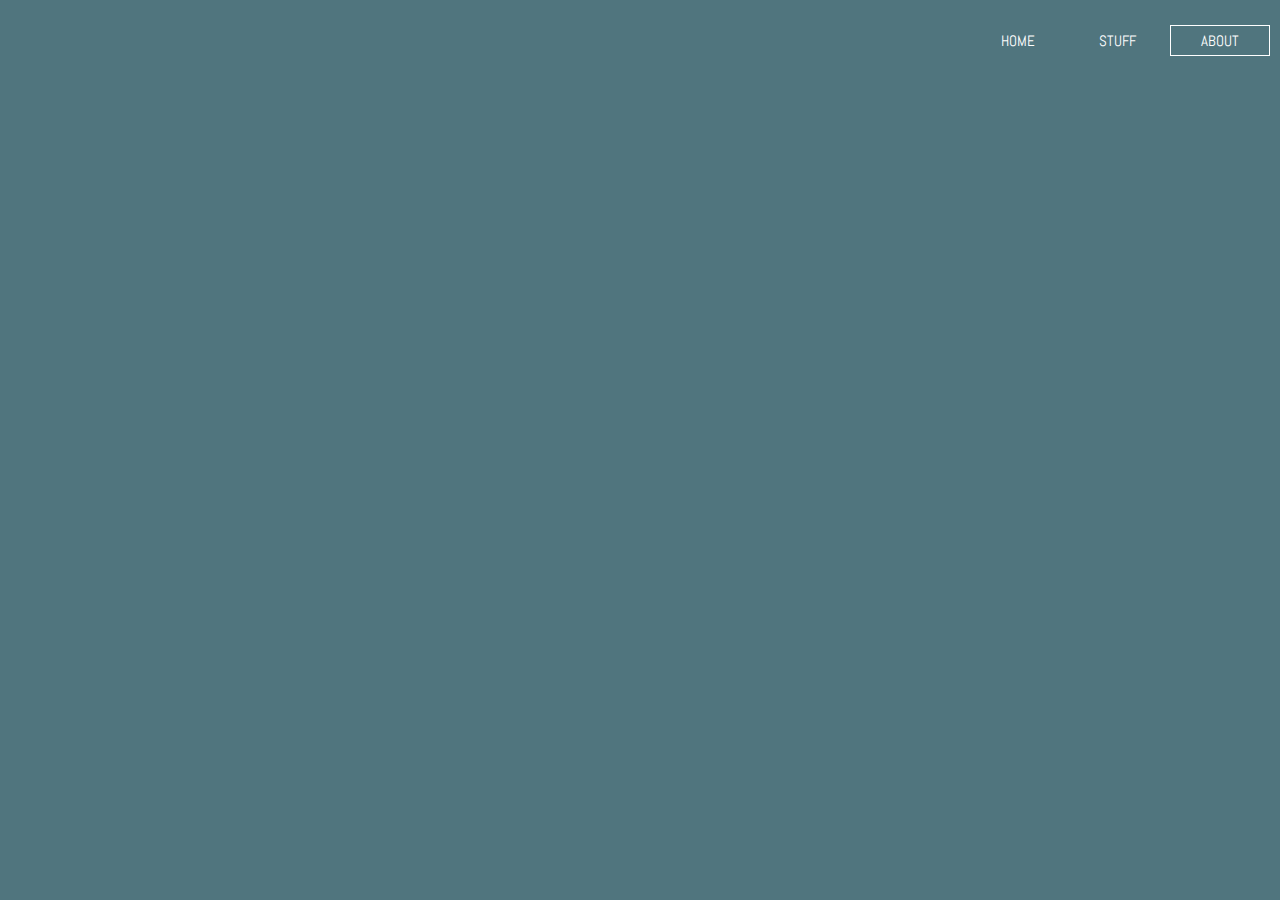
==== about.html @ f71a79ad "Added other pages" ====
<html>
	<head>
		<meta charset="utf-8">
		<meta name="viewport" content="width=device-width">
		<title>Isaac's Website | About</title>
		<link href='https://fonts.googleapis.com/css?family=Abel' rel='stylesheet'>
		<link rel="stylesheet" href="style.css">
	</head>

	<body class="about">
		<header>
			<div class = "row">
				<ul class = "main-nav">
					<li><a href = "index.html"> HOME </a></li>
					<li><a href = "stuff.html"> STUFF </a></li>
					<li class = "active"><a href = "about.html"> ABOUT </a></li>
				</ul>
			</div>
		</header>
	</body>

</html>
---- style.css ----
*{
    margin: 0;
    padding: 0;
}

header {
  height: 20px;
}

.main-nav {
    float: right;
    list-style: none;
    margin-top: 30px;
    margin-right: 10px;
}

.main-nav li {
    display: inline-block;
}

.main-nav li a {
    color: white;
    text-decoration: none;
    padding: 5px 30px;
    font-family: "Abel", sans-serif;
    font-size: 15px;
}

.main-nav .active a {
    border: 1px solid white;
}

.main-nav li a:hover {
    border: 1px solid white;
}

body {
  font-family: "Abel";
}

body.home {
  background-image: url(background.jpg);
  height: 100vh;
  background-size: cover;
  background-position: center;  
}

body.about {
  background-color: #50757e;  
}

body.stuff {
  background-color: #50757e;  
}

.row {
  margin: auto;
}

.title {
  margin-top: 60px;
  position: absolute;
  width: 100vw;
}

h1 {
  color: white;
  text-transform: uppercase;
  font-size: 70px;
  text-align: center;
  margin-top: 225px;
}

.button {
  margin-top: 20px;
  text-align: center;
}

.btn {
  border: 1px solid white;
  padding: 10px 30px;
  color: white;
  text-decoration: none;
  margin-right: 5px;
  font-size: 13px;
  text-transform: uppercase;
}

.btn-one {
  font-family: "Abel";
  text-align: center
}

.btn-one:hover {
  background-color: #50757e;
  transition: all 0.5s ease-in;
}

.btn-two {
  font-family: "Abel";
  text-align: center
}

.btn-two:hover {
  background-color: #50757e;
  transition: all 0.5s ease-in;
}
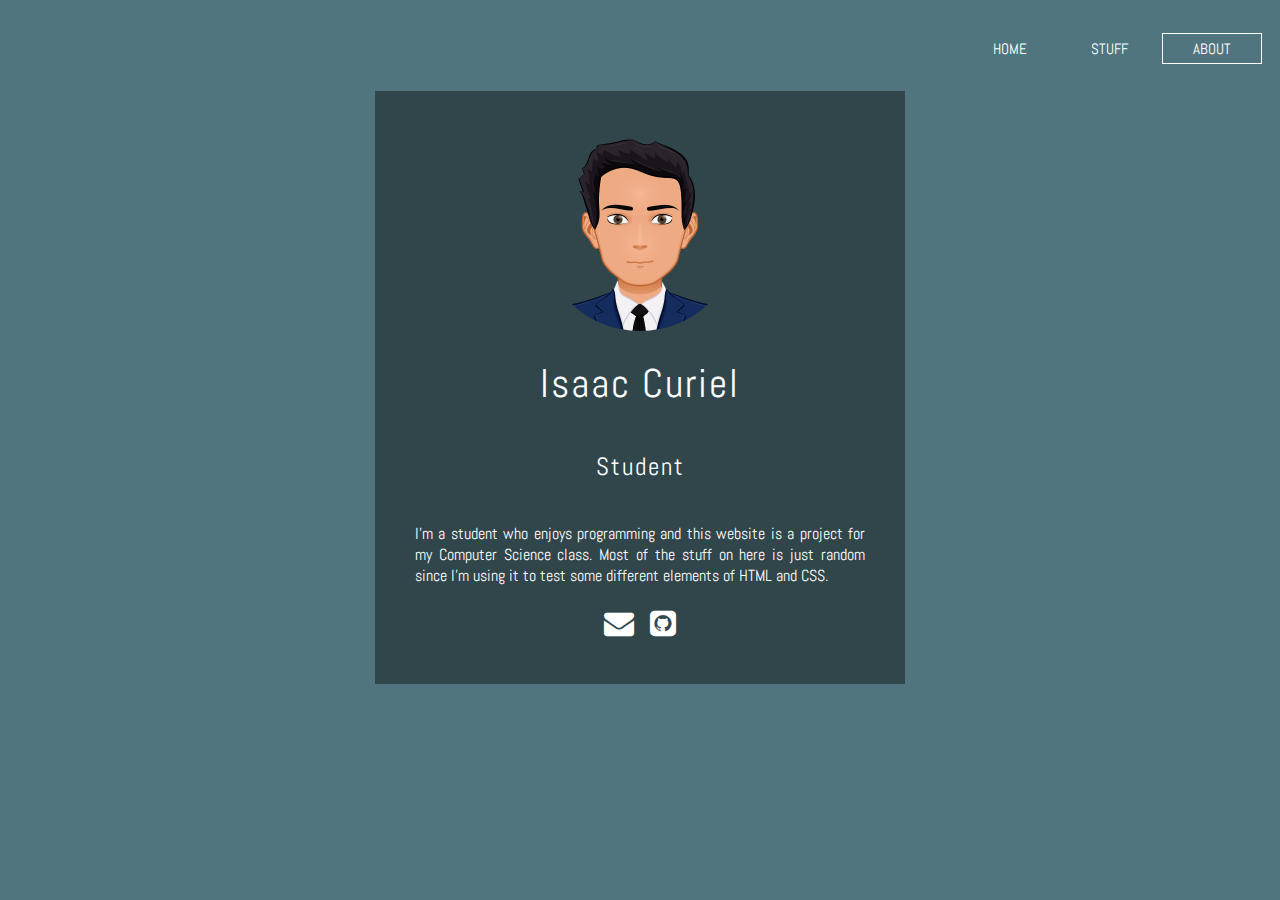
==== commit 762ff4e9: "Added about page" ====
--- a/about.html
+++ b/about.html
@@ -5,6 +5,7 @@
 		<title>Isaac's Website | About</title>
 		<link href='https://fonts.googleapis.com/css?family=Abel' rel='stylesheet'>
 		<link rel="stylesheet" href="style.css">
+		<link rel="stylesheet" href="./font-awesome-4.7.0/font-awesome-4.7.0/css/font-awesome.min.css">
 	</head>
 
 	<body class="about">
@@ -17,6 +18,16 @@
 				</ul>
 			</div>
 		</header>
+		<div class="box">
+			<img src="myAvatar.png" alt="" class="box-img">
+			<h1>Isaac Curiel</h1>
+			<h5>Student</h5>
+			<p>I'm a student who enjoys programming and this website is a project for my Computer Science class. Most of the stuff on here is just random since I'm using it to test some different elements of HTML and CSS.</p>
+			<ul>
+				<li><a href="#"><i class="fa fa-envelope" aria-hidden="true"></i></a></li>
+				<li><a href="https://github.com/Curiel-Isaac42/curiel-isaac42.github.io"><i class="fa fa-github-square" aria-hidden="true"></i></a></li>
+			</ul>
+		</div>
 	</body>
 
 </html>
--- a/style.css
+++ b/style.css
@@ -1,37 +1,33 @@
-*{
-    margin: 0;
-    padding: 0;
-}
-
+/* Home page */
 header {
   height: 20px;
 }
 
 .main-nav {
-    float: right;
-    list-style: none;
-    margin-top: 30px;
-    margin-right: 10px;
+  float: right;
+  list-style: none;
+  margin-top: 30px;
+  margin-right: 10px;
 }
 
 .main-nav li {
-    display: inline-block;
+  display: inline-block;
 }
 
 .main-nav li a {
-    color: white;
-    text-decoration: none;
-    padding: 5px 30px;
-    font-family: "Abel", sans-serif;
-    font-size: 15px;
+  color: white;
+  text-decoration: none;
+  padding: 5px 30px;
+  font-family: "Abel", sans-serif;
+  font-size: 15px;
 }
 
 .main-nav .active a {
-    border: 1px solid white;
+  border: 1px solid white;
 }
 
 .main-nav li a:hover {
-    border: 1px solid white;
+  border: 1px solid white;
 }
 
 body {
@@ -45,14 +41,6 @@
   background-position: center;  
 }
 
-body.about {
-  background-color: #50757e;  
-}
-
-body.stuff {
-  background-color: #50757e;  
-}
-
 .row {
   margin: auto;
 }
@@ -63,12 +51,12 @@
   width: 100vw;
 }
 
-h1 {
+.title h1{
   color: white;
   text-transform: uppercase;
   font-size: 70px;
   text-align: center;
-  margin-top: 225px;
+  margin-top: 260px;
 }
 
 .button {
@@ -105,3 +93,72 @@
   background-color: #50757e;
   transition: all 0.5s ease-in;
 }
+
+/* Stuff page */
+
+body.stuff {
+  background-color: #50757e;  
+}
+
+
+/* Style for the about page */
+
+body.about {
+  margin-bottom: 0;
+  padding: 0;
+  background-color: #50757e;  
+}
+
+.box{
+  width: 450px;
+  background: rgba(0, 0, 0, 0.4);
+  padding: 40px;
+  text-align: center;
+  margin: auto;
+  margin-top: 5%;
+  color: white;
+}
+
+.box-img{
+  border-radius: 50%;
+  width: 200px;
+  height: 200px;
+}
+
+.box h1{
+  font-size: 40px;
+  letter-spacing: 2px;
+  font-weight: 100;
+}
+
+.box h5{
+  font-size: 25px;
+  letter-spacing: 2px;
+  font-weight: 100;
+}
+
+.box p{
+  text-align: justify;
+}
+
+.box ul{
+  margin: 0;
+  padding: 0;
+}
+
+.box li{
+  display: inline-block;
+  margin: 6px;
+  list-style: none;
+}
+
+.box li a{
+  color: white;
+  text-decoration: none;
+  font-size: 30px;
+  transition: all ease-in-out 250ms;
+}
+
+.box li a:hover{
+  color: #b9b9b9;
+}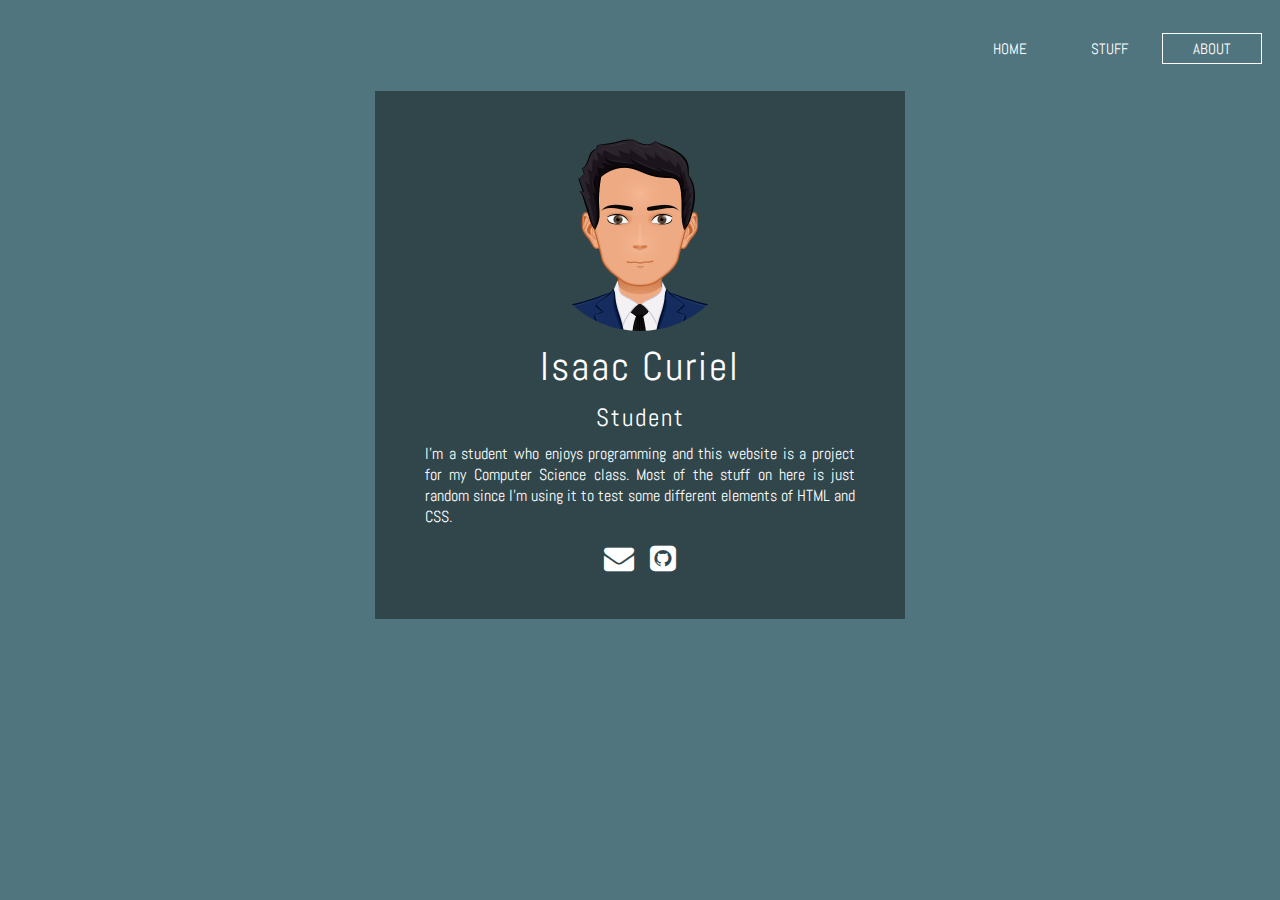
==== commit b2ac9b98: "Trying out responsive" ====
--- a/about.html
+++ b/about.html
@@ -1,7 +1,7 @@
 <html>
 	<head>
 		<meta charset="utf-8">
-		<meta name="viewport" content="width=device-width">
+		<meta name="viewport" content="width=device-width, initial-scale=1.0">
 		<title>Isaac's Website | About</title>
 		<link href='https://fonts.googleapis.com/css?family=Abel' rel='stylesheet'>
 		<link rel="stylesheet" href="style.css">
@@ -19,7 +19,7 @@
 			</div>
 		</header>
 		<div class="box">
-			<img src="myAvatar.png" alt="" class="box-img">
+			<img src="./images/myAvatar.png" alt="" class="box-img">
 			<h1>Isaac Curiel</h1>
 			<h5>Student</h5>
 			<p>I'm a student who enjoys programming and this website is a project for my Computer Science class. Most of the stuff on here is just random since I'm using it to test some different elements of HTML and CSS.</p>
--- a/style.css
+++ b/style.css
@@ -35,10 +35,11 @@
 }
 
 body.home {
-  background-image: url(background.jpg);
+  background-image: url(./images/background.jpg);
   height: 100vh;
   background-size: cover;
   background-position: center;  
+  margin: auto;
 }
 
 .row {
@@ -48,7 +49,7 @@
 .title {
   margin-top: 60px;
   position: absolute;
-  width: 100vw;
+  width: 100%;
 }
 
 .title h1{
@@ -129,16 +130,19 @@
   font-size: 40px;
   letter-spacing: 2px;
   font-weight: 100;
+  margin: 10px;
 }
 
 .box h5{
   font-size: 25px;
   letter-spacing: 2px;
   font-weight: 100;
+  margin: 5px;
 }
 
 .box p{
   text-align: justify;
+  margin: 10px;
 }
 
 .box ul{
@@ -161,4 +165,25 @@
 
 .box li a:hover{
   color: #b9b9b9;
-}+}
+
+/*Responsive styling*/
+
+@media (max-width:800px) {
+  .main-nav {
+    float: none;
+    list-style: none;
+    margin-top: 30px;
+    margin-right: 10px;
+  }
+  
+  .main-nav li {
+    display: inline-block;
+  }
+  
+  .title h1{
+    font-size: 50px;
+    margin-top: 120px;
+  }
+  
+}
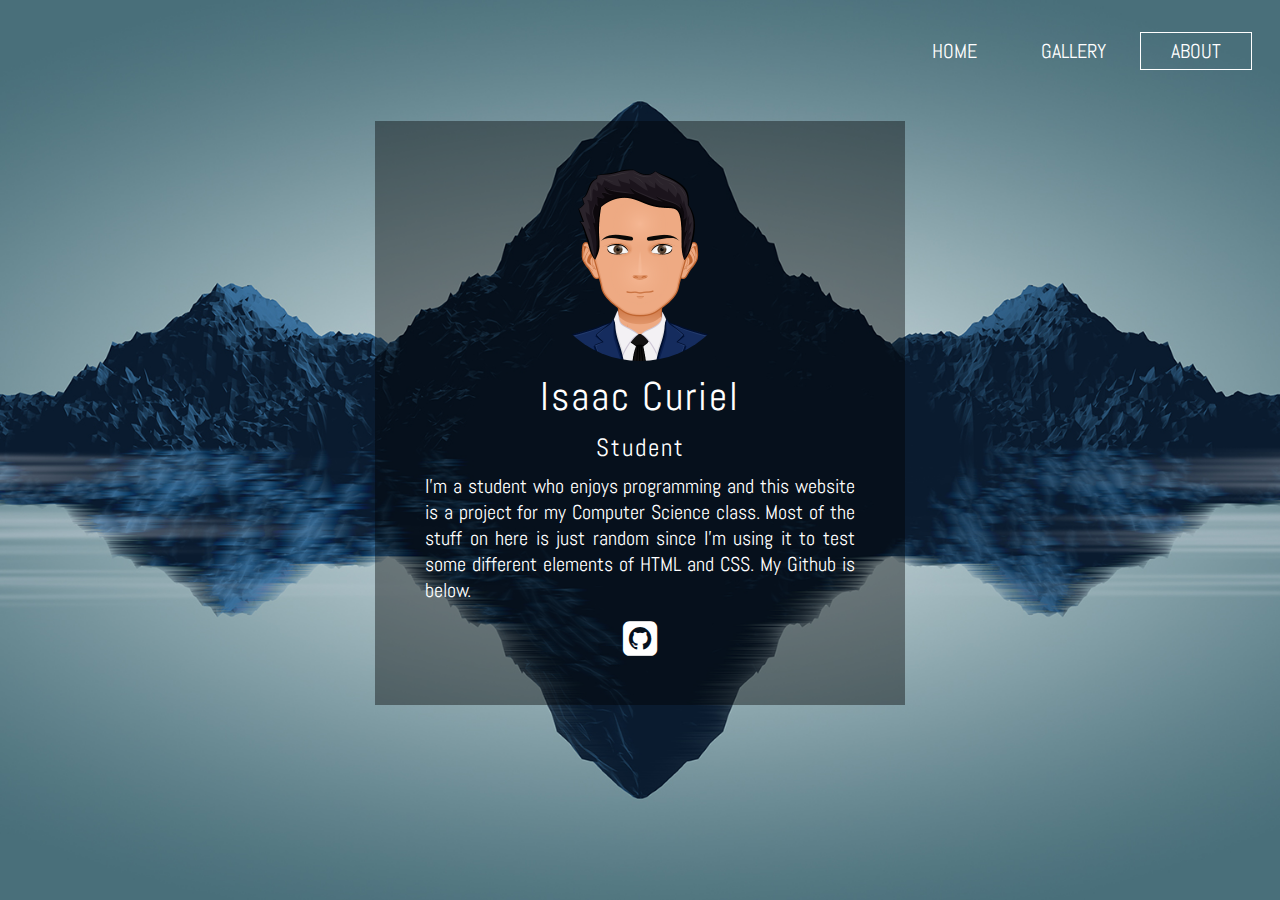
==== commit 261cbd97: "First draft" ====
--- a/about.html
+++ b/about.html
@@ -13,7 +13,7 @@
 			<div class = "row">
 				<ul class = "main-nav">
 					<li><a href = "index.html"> HOME </a></li>
-					<li><a href = "stuff.html"> STUFF </a></li>
+					<li><a href = "stuff.html"> GALLERY </a></li>
 					<li class = "active"><a href = "about.html"> ABOUT </a></li>
 				</ul>
 			</div>
@@ -22,9 +22,8 @@
 			<img src="./images/myAvatar.png" alt="" class="box-img">
 			<h1>Isaac Curiel</h1>
 			<h5>Student</h5>
-			<p>I'm a student who enjoys programming and this website is a project for my Computer Science class. Most of the stuff on here is just random since I'm using it to test some different elements of HTML and CSS.</p>
+			<p>I'm a student who enjoys programming and this website is a project for my Computer Science class. Most of the stuff on here is just random since I'm using it to test some different elements of HTML and CSS. My Github is below.</p>
 			<ul>
-				<li><a href="#"><i class="fa fa-envelope" aria-hidden="true"></i></a></li>
 				<li><a href="https://github.com/Curiel-Isaac42/curiel-isaac42.github.io"><i class="fa fa-github-square" aria-hidden="true"></i></a></li>
 			</ul>
 		</div>
--- a/style.css
+++ b/style.css
@@ -1,13 +1,13 @@
 /* Home page */
 header {
-  height: 20px;
+  height: 50px;
 }
 
 .main-nav {
   float: right;
   list-style: none;
   margin-top: 30px;
-  margin-right: 10px;
+  margin-right: 20px;
 }
 
 .main-nav li {
@@ -19,7 +19,7 @@
   text-decoration: none;
   padding: 5px 30px;
   font-family: "Abel", sans-serif;
-  font-size: 15px;
+  font-size: 20px;
 }
 
 .main-nav .active a {
@@ -49,7 +49,7 @@
 .title {
   margin-top: 60px;
   position: absolute;
-  width: 100%;
+  width: 100vw;
 }
 
 .title h1{
@@ -71,7 +71,7 @@
   color: white;
   text-decoration: none;
   margin-right: 5px;
-  font-size: 13px;
+  font-size: 15px;
   text-transform: uppercase;
 }
 
@@ -95,19 +95,63 @@
   transition: all 0.5s ease-in;
 }
 
-/* Stuff page */
+/* Gallery page */
 
 body.stuff {
-  background-color: #50757e;  
-}
-
+  background-color: #496f7a;
+  width: 100%;
+  margin: 0 auto;
+  text-align: center;
+}
+
+.stuff h1 {
+  color: white;
+  font-size: 50px;
+  text-align: center;
+  margin-top: 50px;
+}
+
+.stuff p {
+  color: white;
+  text-align: center;
+  font-size: 25px;
+}
+
+.stuff a {
+  color: white;
+}
+
+.stuff p a:hover {
+  color: black
+}
+
+div.gallery {
+  margin: 10px;
+  float: left;
+  width: 450px;
+}
+
+div.gallery img {
+  margin: 10px;
+  width: 100%;
+  height: auto;
+  -webkit-filter: grayscale(0%);
+}
+
+div .gallery img:hover {
+  filter: none;
+  -webkit-filter: grayscale(100%);
+  transition: all .5s ease-in-out;
+}
 
 /* Style for the about page */
 
 body.about {
   margin-bottom: 0;
   padding: 0;
-  background-color: #50757e;  
+  background-image: url(./images/background.jpg);
+  background-size: cover;
+  background-position: center;
 }
 
 .box{
@@ -141,6 +185,7 @@
 }
 
 .box p{
+  font-size: 20px;
   text-align: justify;
   margin: 10px;
 }
@@ -159,7 +204,7 @@
 .box li a{
   color: white;
   text-decoration: none;
-  font-size: 30px;
+  font-size: 40px;
   transition: all ease-in-out 250ms;
 }
 
@@ -183,7 +228,12 @@
   
   .title h1{
     font-size: 50px;
-    margin-top: 120px;
-  }
-  
-}
+    margin-top: 10px;
+  }
+  
+  .box {
+    margin-right: 100px;
+  }
+  
+}
+
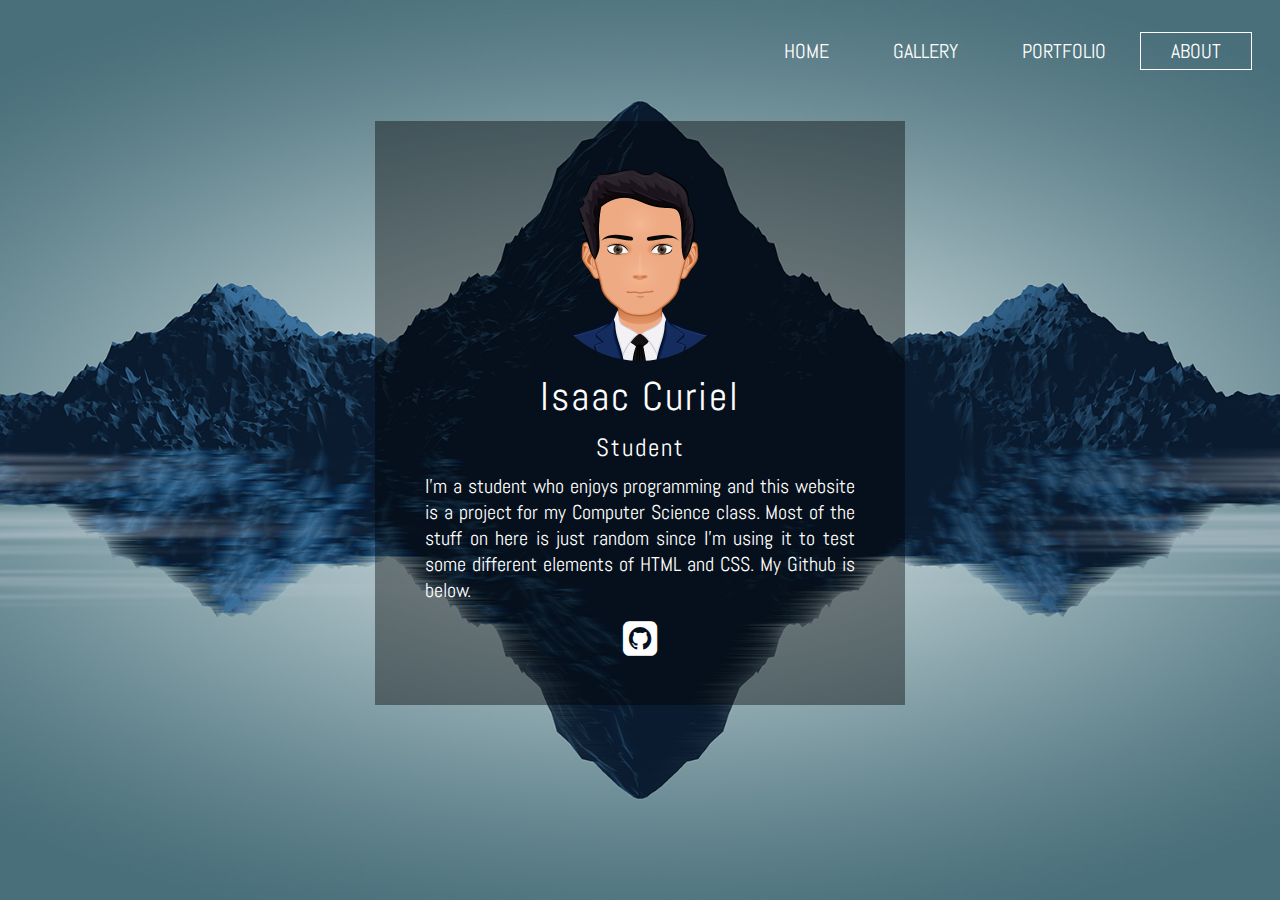
==== commit 93c5d43c: "Added Portfolio page" ====
--- a/about.html
+++ b/about.html
@@ -14,6 +14,7 @@
 				<ul class = "main-nav">
 					<li><a href = "index.html"> HOME </a></li>
 					<li><a href = "stuff.html"> GALLERY </a></li>
+					<li><a href = "portfolio.html"> PORTFOLIO </a></li>
 					<li class = "active"><a href = "about.html"> ABOUT </a></li>
 				</ul>
 			</div>
--- a/style.css
+++ b/style.css
@@ -95,7 +95,7 @@
   transition: all 0.5s ease-in;
 }
 
-/* Gallery page */
+/* Gallery page and portfolio page */
 
 body.stuff {
   background-color: #496f7a;
@@ -115,6 +115,7 @@
   color: white;
   text-align: center;
   font-size: 25px;
+  margin: 10px;
 }
 
 .stuff a {
@@ -128,11 +129,12 @@
 div.gallery {
   margin: 10px;
   float: left;
-  width: 450px;
+  width: 300px;
 }
 
 div.gallery img {
   margin: 10px;
+  margin-left: 60px;
   width: 100%;
   height: auto;
   -webkit-filter: grayscale(0%);
@@ -143,6 +145,7 @@
   -webkit-filter: grayscale(100%);
   transition: all .5s ease-in-out;
 }
+
 
 /* Style for the about page */
 
